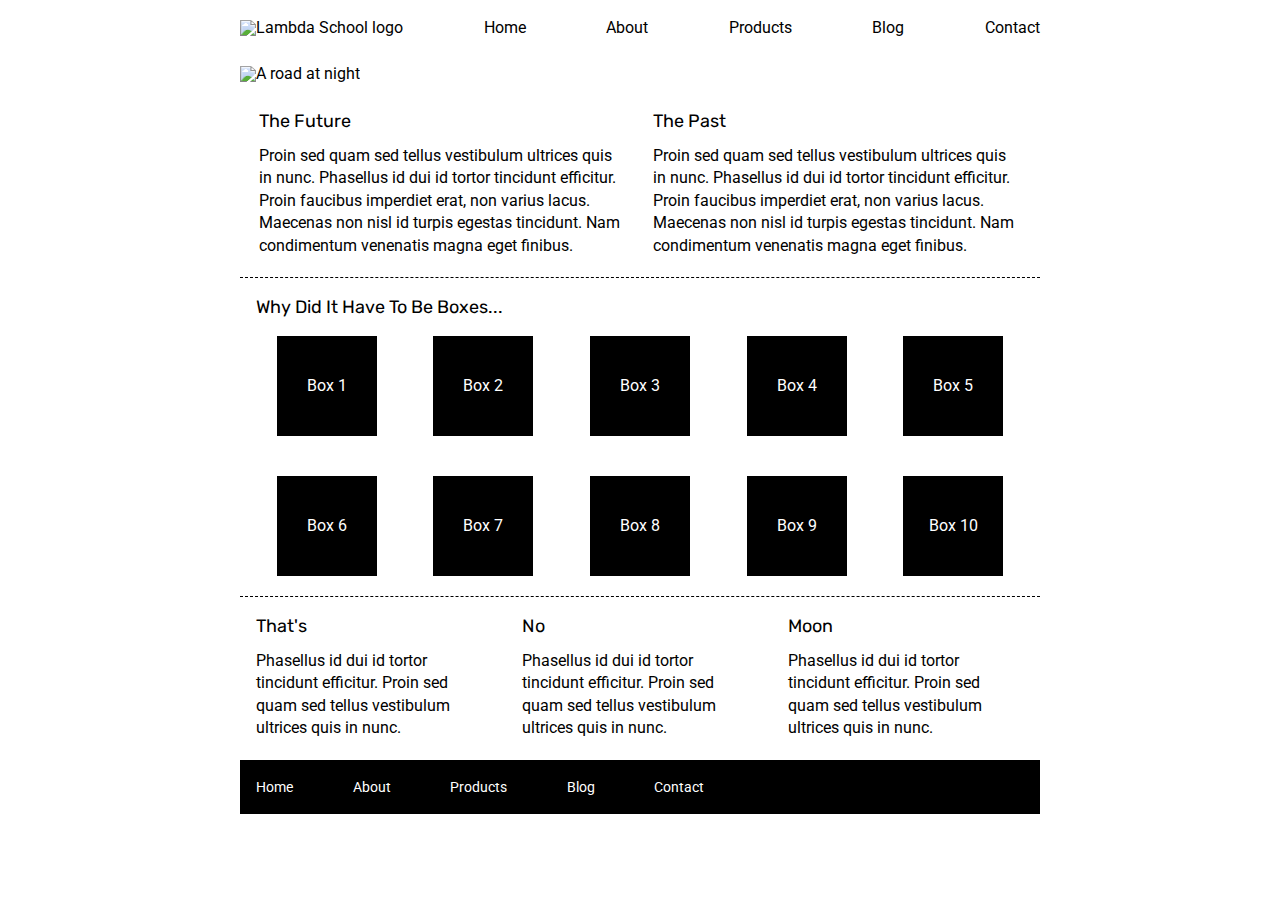
==== index.html @ c59e6e4f "update html and css for index.html" ====
<!doctype html>

<html lang="en">
<head>
  <meta charset="utf-8">

  <title>Sprint Challenge - Home</title>

  <link href="https://fonts.googleapis.com/css?family=Roboto|Rubik" rel="stylesheet">
  <link rel="stylesheet" href="css/index.css">

</head>

<body>
    <div class="container">
        <header>
            <nav>
                <img src="img\lambda-black.png" alt="Lambda School logo">
                <a href="#">Home</a>
                <a href="about.html">About</a>
                <a href="#">Products</a>
                <a href="#">Blog</a>
                <a href="#">Contact</a>
            </nav>
            <img src="img\jumbo.jpg" alt="A road at night">

        </header>
   
        <section class="top-content">
            <div class="text-container">
                <h2>The Future</h2>
                <p>Proin sed quam sed tellus vestibulum ultrices quis in nunc. Phasellus id dui id tortor tincidunt efficitur. Proin faucibus imperdiet erat, non varius lacus. Maecenas non nisl id turpis egestas tincidunt. Nam condimentum venenatis magna eget finibus.</p>
            </div>
            <div class="text-container">
                <h2>The Past</h2>
                <p>Proin sed quam sed tellus vestibulum ultrices quis in nunc. Phasellus id dui id tortor tincidunt efficitur. Proin faucibus imperdiet erat, non varius lacus. Maecenas non nisl id turpis egestas tincidunt. Nam condimentum venenatis magna eget finibus.</p>
            </div>
        </section>
        
        <section class="middle-content">
        
            <h2>Why Did It Have To Be Boxes...</h2>
            
            <div class="boxes">
                <div class="box">Box 1</div>
                <div class="box">Box 2</div>
                <div class="box">Box 3</div>
                <div class="box">Box 4</div>
                <div class="box">Box 5</div>
                <div class="box">Box 6</div>
                <div class="box">Box 7</div>
                <div class="box">Box 8</div>
                <div class="box">Box 9</div>
                <div class="box">Box 10</div>
            </div>
        
        </section>

        <section class="bottom-content">

            <div class="text-container">
                <h2>That's</h2>
                <p>Phasellus id dui id tortor tincidunt efficitur. Proin sed quam sed tellus vestibulum ultrices quis in nunc.</p>
            </div>
            <div class="text-container">
                <h2>No</h2>
                <p>Phasellus id dui id tortor tincidunt efficitur. Proin sed quam sed tellus vestibulum ultrices quis in nunc.</p>
            </div>
            <div class="text-container">
                <h2>Moon</h2>
                <p>Phasellus id dui id tortor tincidunt efficitur. Proin sed quam sed tellus vestibulum ultrices quis in nunc.</p>
            </div>

        </section>
        
        <footer>
            <nav>
                <a href="#">Home</a>
                <a href="#">About</a>
                <a href="#">Products</a>
                <a href="#">Blog</a>
                <a href="#">Contact</a>
            </nav>
        </footer>
    </div><!-- container -->        
</body>
</html>
---- css/index.css ----
/* http://meyerweb.com/eric/tools/css/reset/ 
   v2.0 | 20110126
   License: none (public domain)
*/

html, body, div, span, applet, object, iframe,
h1, h2, h3, h4, h5, h6, p, blockquote, pre,
a, abbr, acronym, address, big, cite, code,
del, dfn, em, img, ins, kbd, q, s, samp,
small, strike, strong, sub, sup, tt, var,
b, u, i, center,
dl, dt, dd, ol, ul, li,
fieldset, form, label, legend,
table, caption, tbody, tfoot, thead, tr, th, td,
article, aside, canvas, details, embed, 
figure, figcaption, footer, header, hgroup, 
menu, nav, output, ruby, section, summary,
time, mark, audio, video {
	margin: 0;
	padding: 0;
	border: 0;
	font-size: 100%;
	font: inherit;
	vertical-align: baseline;
}
/* HTML5 display-role reset for older browsers */
article, aside, details, figcaption, figure, 
footer, header, hgroup, menu, nav, section {
	display: block;
}
body {
	line-height: 1;
}
ol, ul {
	list-style: none;
}
blockquote, q {
	quotes: none;
}
blockquote:before, blockquote:after,
q:before, q:after {
	content: '';
	content: none;
}
table {
	border-collapse: collapse;
	border-spacing: 0;
}

* {
    box-sizing: border-box;
}

html, body {
    height: 100%;
    font-family: 'Roboto', sans-serif;
}

h1, h2, h3, h4, h5 {
    font-size: 18px;
    margin-bottom: 15px;
    font-family: 'Rubik', sans-serif;
}

/* header styles */

nav {
    display: flex;
    justify-content: space-between;
    align-items: flex-end;
    margin: 20px 0 30px 0;

}

nav a {
    text-decoration: none;
    color: black;
}

header {
    margin-bottom: 30px;
}


p {
    line-height: 1.4;
}

.container {
    width: 800px;
    margin: 0 auto;
}

.top-content {
    display: flex;
    flex-wrap: wrap;
    justify-content: space-evenly;
    margin-bottom: 20px;
    border-bottom: 1px dashed black;
}

.top-content .text-container {
    width: 48%;
    padding: 0 1%;
    padding-bottom: 20px;  
}

.middle-content {
    margin-bottom: 20px;
    border-bottom: 1px dashed black;
}

.middle-content h2 {
    padding: 0 2%;
    margin-bottom: 0;
}

.middle-content .boxes {
    display: flex;
    flex-wrap: wrap;
    justify-content: space-evenly;
}

.middle-content .boxes .box {
    width: 12.5%;
    height: 100px;
    background: black;
    margin: 20px 2.5%;
    color: white;
    display: flex;
    align-items: center;
    justify-content: center;
}

.bottom-content {
    display: flex;
    margin: 0 2% 20px;
    justify-content: space-around;
}

.bottom-content .text-container {
    padding-right: 4%;
}

.bottom-content .text-container:last-child {
    padding-right: 0;
}

footer {
    width: 100%;
    background: black;
}

footer nav {
    width: 60%;
    display: flex;
    justify-content: space-between;
    align-items: center;
    padding: 20px 2%;
    font-size: 14px;
}

footer nav a {
    color: white;
    text-decoration: none;
}
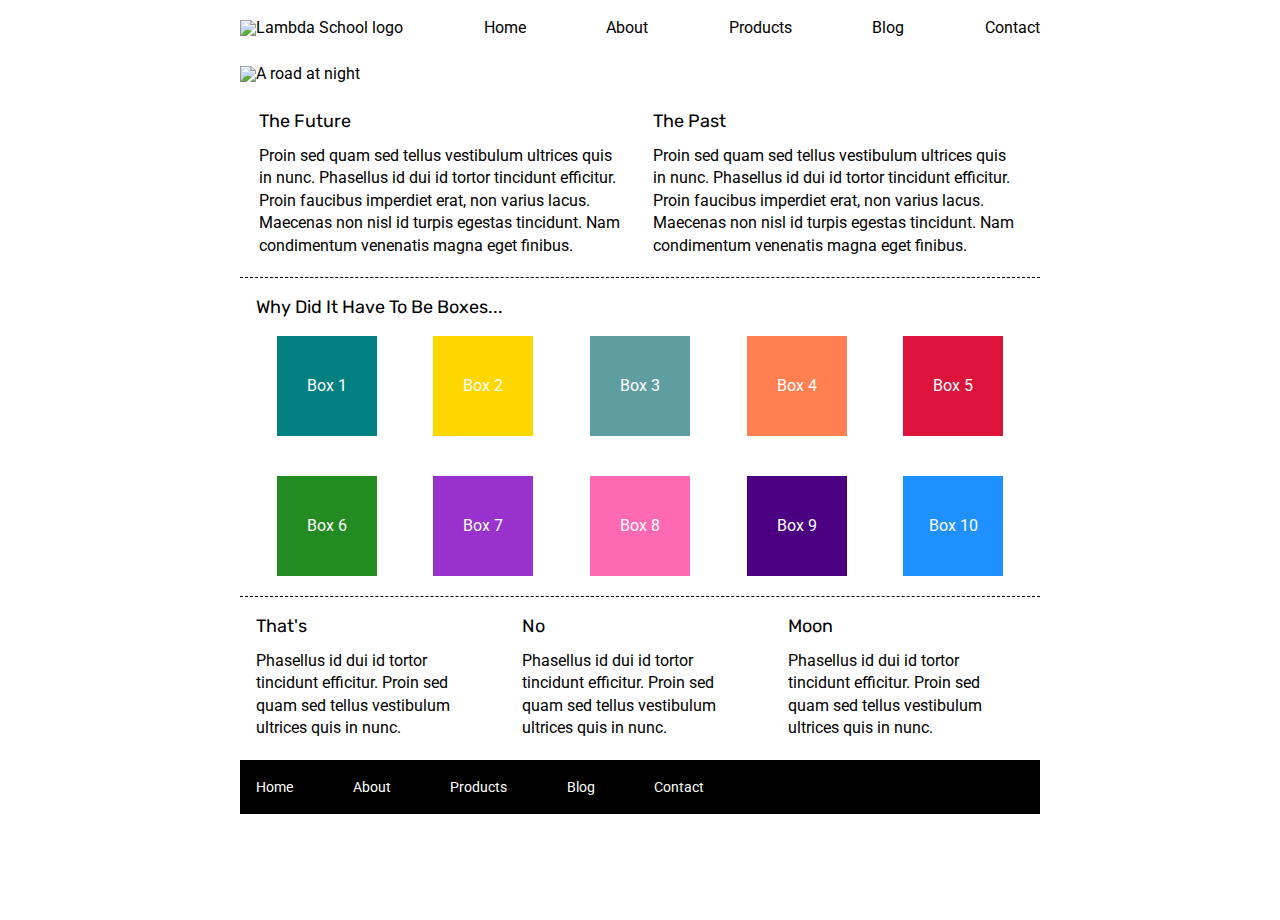
==== commit 18c5d939: "update box colors" ====
--- a/index.html
+++ b/index.html
@@ -42,16 +42,16 @@
             <h2>Why Did It Have To Be Boxes...</h2>
             
             <div class="boxes">
-                <div class="box">Box 1</div>
-                <div class="box">Box 2</div>
-                <div class="box">Box 3</div>
-                <div class="box">Box 4</div>
-                <div class="box">Box 5</div>
-                <div class="box">Box 6</div>
-                <div class="box">Box 7</div>
-                <div class="box">Box 8</div>
-                <div class="box">Box 9</div>
-                <div class="box">Box 10</div>
+                <div class="box box1">Box 1</div>
+                <div class="box box2">Box 2</div>
+                <div class="box box3">Box 3</div>
+                <div class="box box4">Box 4</div>
+                <div class="box box5">Box 5</div>
+                <div class="box box6">Box 6</div>
+                <div class="box box7">Box 7</div>
+                <div class="box box8">Box 8</div>
+                <div class="box box9">Box 9</div>
+                <div class="box box10">Box 10</div>
             </div>
         
         </section>
--- a/css/index.css
+++ b/css/index.css
@@ -69,7 +69,6 @@
     justify-content: space-between;
     align-items: flex-end;
     margin: 20px 0 30px 0;
-
 }
 
 nav a {
@@ -80,6 +79,7 @@
 header {
     margin-bottom: 30px;
 }
+
 
 
 p {
@@ -132,6 +132,49 @@
     justify-content: center;
 }
 
+
+/* box styles */
+
+.middle-content .boxes .box.box1 {
+    background: teal;
+}
+
+.middle-content .boxes .box.box2 {
+    background: gold;
+}
+
+.middle-content .boxes .box.box3 {
+    background: cadetblue;
+}
+
+.middle-content .boxes .box.box4 {
+    background: coral;
+}
+
+.middle-content .boxes .box.box5 {
+    background: crimson;
+}
+
+.middle-content .boxes .box.box6 {
+    background: forestgreen;
+}
+
+.middle-content .boxes .box.box7 {
+    background: darkorchid;
+}
+
+.middle-content .boxes .box.box8 {
+    background: hotpink;
+}
+
+.middle-content .boxes .box.box9 {
+    background: indigo;
+}
+
+.middle-content .boxes .box.box10 {
+    background: dodgerblue;
+}
+
 .bottom-content {
     display: flex;
     margin: 0 2% 20px;
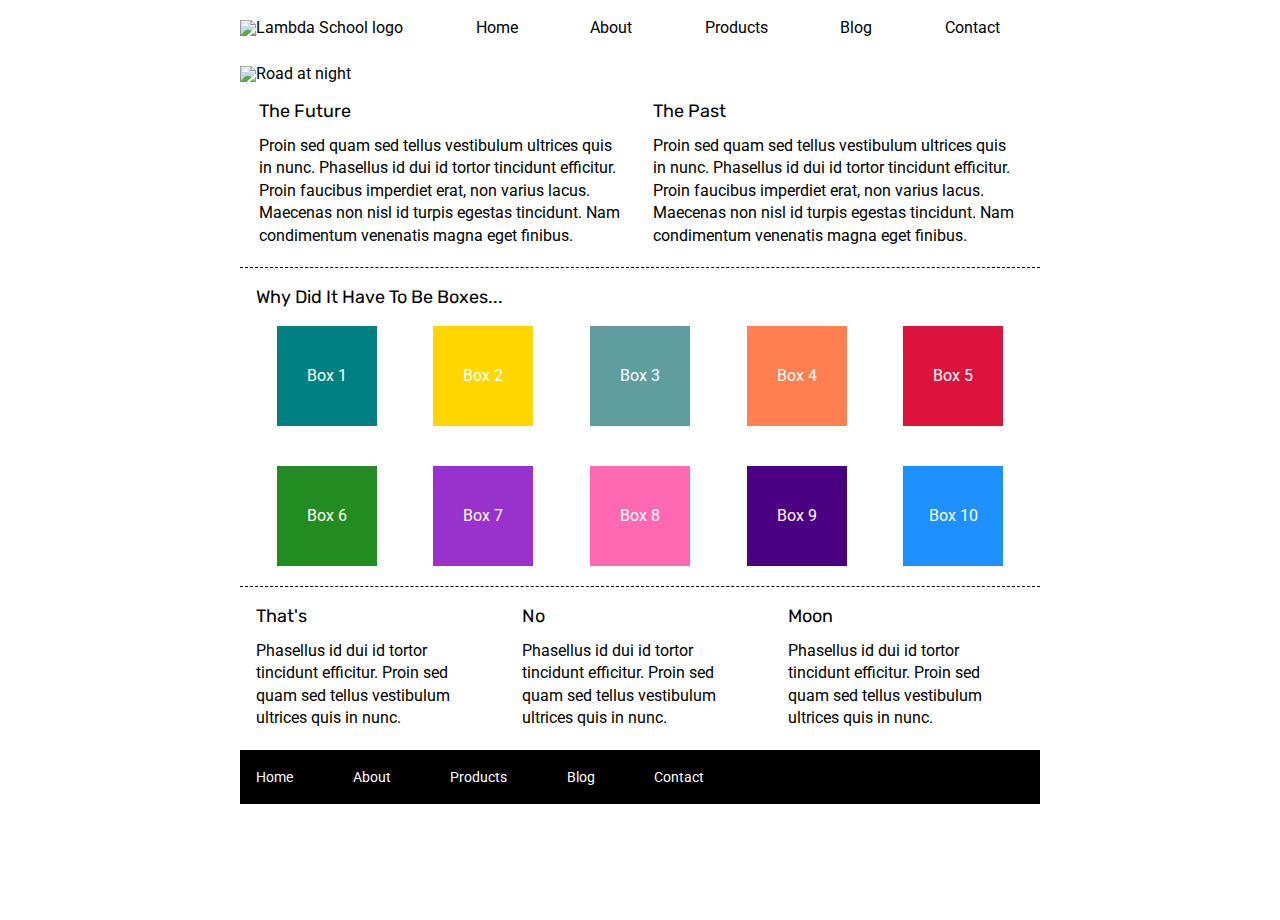
==== commit 4a66a4b8: "final polish, plus answered the questions in readme" ====
--- a/index.html
+++ b/index.html
@@ -22,8 +22,7 @@
                 <a href="#">Blog</a>
                 <a href="#">Contact</a>
             </nav>
-            <img src="img\jumbo.jpg" alt="A road at night">
-
+            <img src="img\jumbo.jpg" alt="Road at night">
         </header>
    
         <section class="top-content">
--- a/css/index.css
+++ b/css/index.css
@@ -69,6 +69,7 @@
     justify-content: space-between;
     align-items: flex-end;
     margin: 20px 0 30px 0;
+    padding-right: 5%;
 }
 
 nav a {
@@ -77,10 +78,8 @@
 }
 
 header {
-    margin-bottom: 30px;
-}
-
-
+    margin-bottom: 20px;
+}
 
 p {
     line-height: 1.4;
@@ -132,7 +131,6 @@
     justify-content: center;
 }
 
-
 /* box styles */
 
 .middle-content .boxes .box.box1 {
@@ -206,4 +204,50 @@
 footer nav a {
     color: white;
     text-decoration: none;
+}
+
+/* about page styles */
+
+/* top section */
+
+section.about {
+    margin-bottom: 20px;
+    border-bottom: 1px dashed black;
+    padding: 0 0 15px 15px;
+}
+
+/* middle section */
+
+.about-container {
+    display: flex;
+    flex-flow: row wrap;
+    justify-content: space-around;
+}
+
+.about-content-section {
+    display: flex;
+    flex-direction: column;
+    width: 48%;
+    height: 400px;
+    justify-content: space-around;
+    border-bottom: 1px dashed black;
+    margin-bottom: 40px;
+}
+
+button {
+    display: flex;
+    width: 25%;
+    justify-content: center;
+    background: white;
+    border-radius: 8.5%;
+    font-size: 11px;
+    margin-bottom: 15px;    
+    border: 1px solid black;
+    padding: 7px 5px;
+}
+
+/* bottom section */
+
+.about-bottom {
+    padding: 0 0 15px 15px;
 }